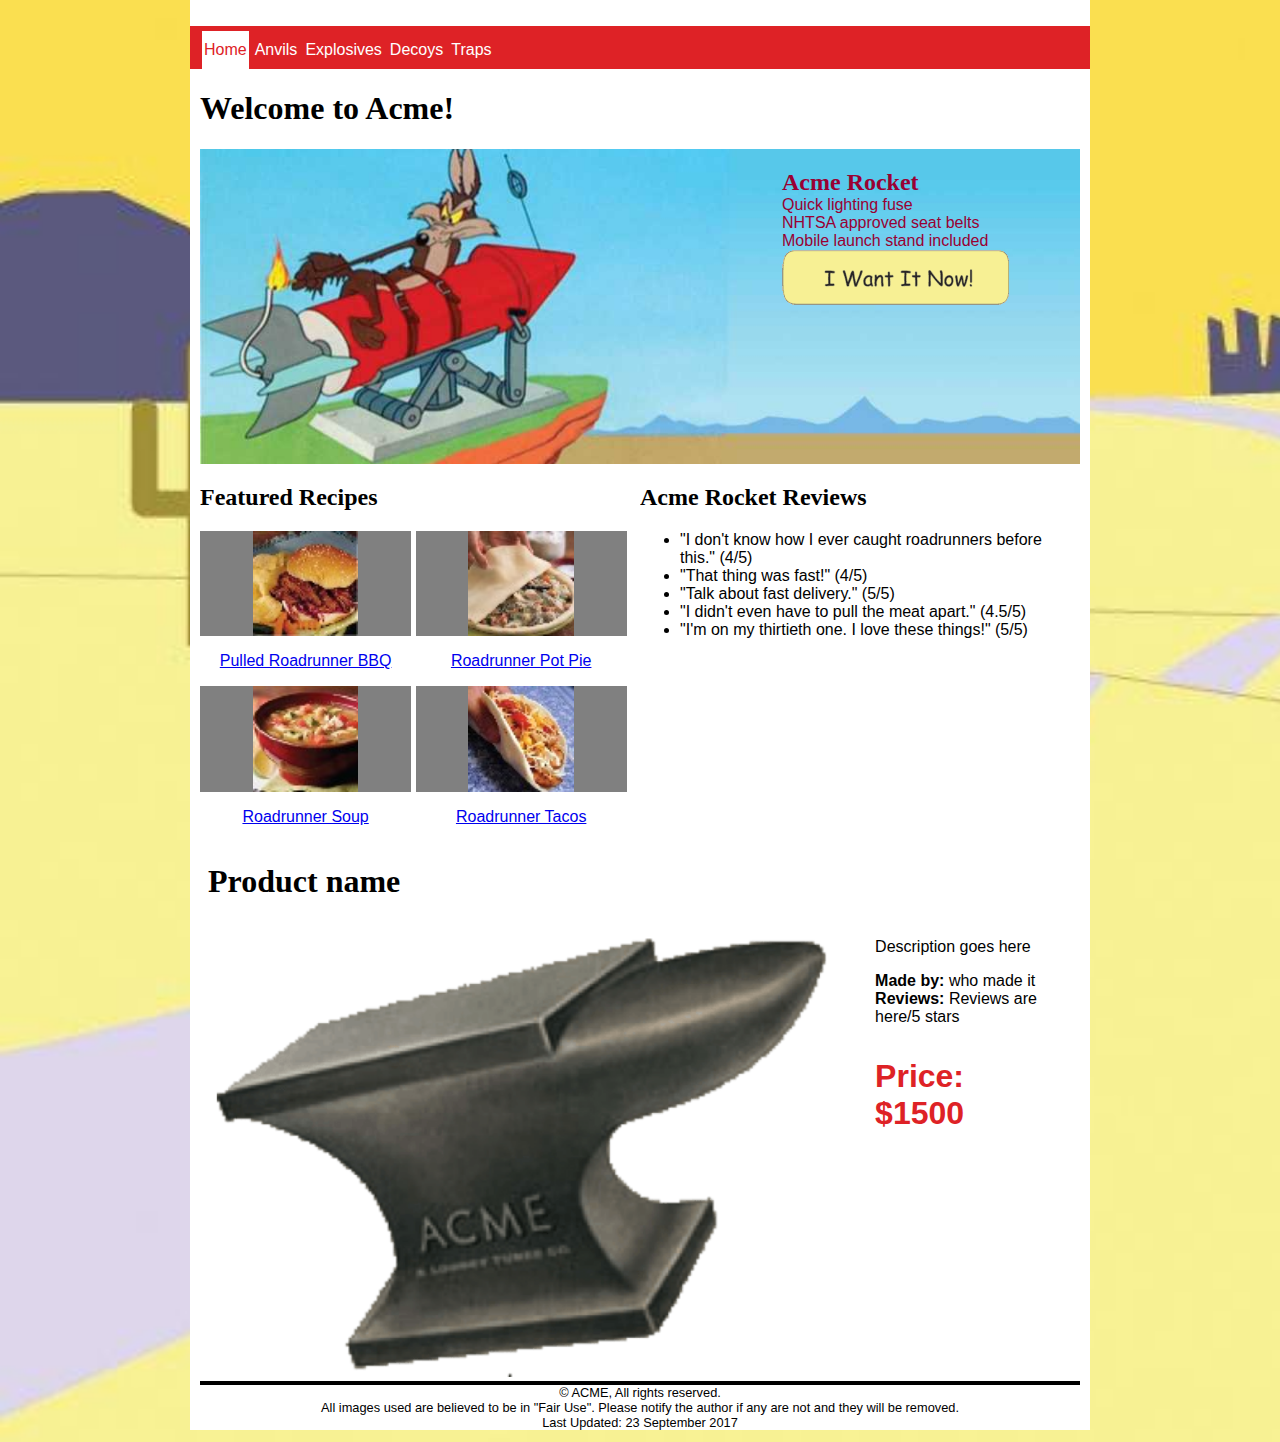
==== acme-project/index.html @ aa78071e "acme-project" ====
<!DOCTYPE HTML>
<html lang="en">
    <head>
        <meta charset="UTF-8">
        <meta name="viewport" content="width=device-width, initial-scale=1">
        <link rel="stylesheet" media="screen" href="css/style.css">
        <title>ACME Home Page</title>
    </head>
    <body class="home">
        <header>
            <nav id="page-nav">

            </nav>
        </header>
        <main id="main">
            <h1 class="font1">Welcome to Acme!</h1>
            <section class="container1 flexcontainer">
                <div class="part">

                </div>
                <div class="part part2">
                <ul class="font2">
                    <li><h2 class="font1">Acme Rocket</h2></li>
                    <li>Quick lighting fuse</li>
                    <li>NHTSA approved seat belts</li>
                    <li>Mobile launch stand included</li>
                    <li><a href="#"><img class="iwantit" id="actionbtn" alt="Add to cart button" src="images/site/iwantit.gif"></a></li>
                </ul>
                </div>
            </section>
            <section class="container3">
                <h2 class="font1">Acme Rocket Reviews</h2>
                <ul class="font2">
                    <li>"I don't know how I ever caught roadrunners before this." (4/5)</li>
                    <li>"That thing was fast!" (4/5)</li>
                    <li>"Talk about fast delivery." (5/5)</li>
                    <li>"I didn't even have to pull the meat apart." (4.5/5)</li>
                    <li>"I'm on my thirtieth one. I love these things!" (5/5)</li>
                </ul>
            </section>
            <section>
                <h2 class="font1">Featured Recipes</h2>
                <div class="flexcontainer font2">
                    <div class="container2">
                        <div class="recipes">
                            <img src="images/recipes/bbqsand.jpg" alt="Recipe of bbq">
                        </div>
                        <p><a href="#" title="BBQ recipe">Pulled Roadrunner BBQ</a></p>
                    </div>
                    <div class="container2">
                        <div class="recipes">
                            <img src="images/recipes/potpie.jpg" alt="Recipe of potpie">
                        </div>
                        <p><a href="#" title="BBQ recipe">Roadrunner Pot Pie</a></p>
                    </div>
                </div>

                <div class="flexcontainer font2">
                    <div class="container2">
                        <div class="recipes">
                            <img src="images/recipes/soup.jpg" alt="Recipe of soup">
                        </div>
                        <p><a href="#" title="BBQ recipe">Roadrunner Soup</a></p>
                    </div>
                    <div class="container2">
                        <div class="recipes">
                            <img src="images/recipes/taco.jpg" alt="Recipe of taco">
                        </div>
                        <p><a href="#" title="BBQ recipe">Roadrunner Tacos</a></p>
                    </div>
                </div>

            </section>
        </main>
        <div id="productDescription">
            <h1 class="font1" id="name">Product name</h1>
            <div class="flexcontainer2 font2">
               <div class="container4">
                   <img id="productImage" src="images/products/anvil.png" alt="Product image">
               </div>
                <div class="description">
                    <p id="description">Description goes here</p>
                    <p><b>Made by:</b> <span id="manufacturer">who made it</span><br>
                        <b>Reviews:</b> <span id="reviews">Reviews are here</span>/5 stars</p>
                    <p class="price">Price: $<span id="price">1500</span></p>
                </div>
            </div>

        </div>
        <footer>
            <p class="font2">&copy; ACME, All rights reserved.<br>
                All images used are believed to be in "Fair Use". Please notify the author if any are not and they will be removed.<br>Last Updated: 23 September 2017 </p>
        </footer>
        <script src="js/jquery-3.2.1.js"></script>
        <script src="js/functions.js"></script>
    </body>
</html>
---- acme-project/css/style.css ----
html {
    background-image: URL(../images/site/background.jpg);
    background-repeat: no-repeat;
    background-size: cover;

}

body {
   background-color: #ffffff;
}

header {
    padding-top: 10px;
}

main {
    margin-left: 10px;
    margin-right: 10px;
}

.logo {
    width: 150px;
    margin-left: 10px;
}

.myAccount {
    width: 20px;
}

.link2:link {
   float: right;
   margin-right: 10px;
   text-decoration: none;
   text-transform: capitalize;
   color: #000000;
   padding-top: 10px;
}
.capital {
    text-transform: capitalize;
}
.link2:visited {
    color: #000000;
}

.font1 {
    font-family: "Comic Sans MS", Serif;
}

.font2 {
    font-family: Arial, sans-serif;
}

nav {
    background-color: #de2226;
    width: 100%;
}

/*
.home #page-nav a[title~=home],
.anvils #page-nav a[title~=anvils],
.explosives #page-nav a[title~=explosives],
.decoys #page-nav a[title~=decoys],
.traps #page-nav a[title~=traps]{
 z-index: 1;
 color: #DE2226;
 background-color: #fff;
}
*/

nav ul {
    margin-left: -30px;
    padding-top: 15px;
    padding-bottom: 10px;
    white-space: nowrap;
}

nav ul li {
    display: inline;
    padding: 10px 2px 12px 2px;
}

nav ul li a:link {
    color:#ffffff;
    text-decoration: none;
    padding: 10px 2px 12px 2px;
    font-family: Arial, sans-serif;
}

nav ul li a:visited {
    color:#ffffff;
}

nav ul li a:active {
    color:#de2226;
    background-color: #ffffff;
}

.active {
    z-index: 1;
    color: #DE2226;
    background-color: #fff;
}

.activeLink:link {
    color: #de2226;
    background-color: #fff;
}

.activeLink:visited {
    color: #de2226;
}

footer {
    border-top: #000000 4px solid;
    margin-left: 10px;
    margin-right: 10px;
}

footer p {
    text-align: center;
    margin-top:0;
}

h1 {
    font-size: 2em;
}

.flexcontainer {
   display: -webkit-flex;
   display: flex;
   -webkit-flex-direction: row;
   flex-direction: row;
}

.container1 {
    background-image: URL('../images/site/feature.jpg');
    background-position: center;
    background-size: cover;
    background-repeat: no-repeat;

}

.part {
    width: 50%;
    color: #990033;
}

.part2 {
    background-color: rgba(255, 255, 255, 0.5);
}

.part h2 {
    margin-bottom: 0;
}

.part ul {
    list-style: none;
    margin-bottom: 20%;
    margin-left: -30px;
}

.iwantit {
    max-width: 95%;
}

.container2 {
    width: 48%;
    margin-right: 1%;
}


.container4 img {
    width: 100%;
}
.recipes {
    background-color: #808080;
}

.recipes img {
    display: block;
    margin: auto;
    width: 50%;
}

.container2 p {
    text-align: center;
}

footer p {
    font-size: 0.8em;
}

.hide {
    display: none;
}
.display {
    display: block;
}
.price {
    font-size: 2em;
    font-weight: bold;
    color: #de2226;
}
@media screen and (min-width: 800px ) {


.container1 {
    background-image: URL('../images/site/feature.jpg');
    background-size: cover;
    background-repeat: no-repeat;
    height: 35vh;
}

.part {
    width: 65%;

}

.part2 {
    width: 35%;
    background-color: rgba(275, 275, 275, 0);
}
section {
    overflow: auto;

}
.container3 {
    float: right;
    width: 50%;
}
.container4 {
    width: 100%;
    margin-right: 4%;
}
    .description {
      margin-right: 4%;
    }
    #productDescription{
        margin-left: 2%;
    }
    .flexcontainer2 {
        display: -webkit-flex;
        display: flex;
        -webkit-flex-direction: row;
        flex-direction: row;
    }

}

@media screen and (min-width: 900px ) {

    body {
        max-width: 900px;
        margin: 0 auto;
    }

}
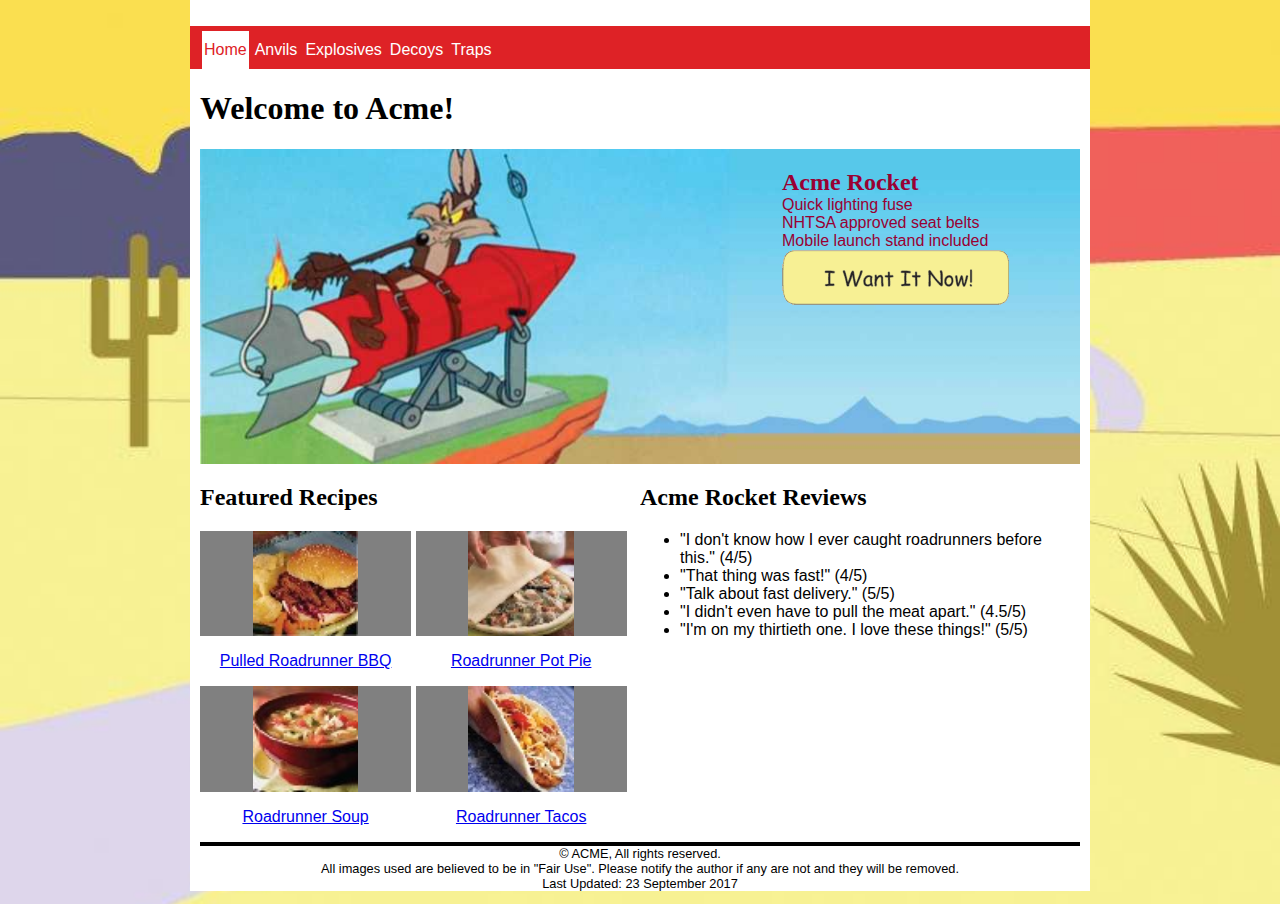
==== commit 2257b58c: "Final Acme Changes" ====
--- a/acme-project/index.html
+++ b/acme-project/index.html
@@ -9,7 +9,7 @@
     <body class="home">
         <header>
             <nav id="page-nav">
-
+                <noscript>JavaScript must be enabled to use this site</noscript>
             </nav>
         </header>
         <main id="main">
@@ -72,7 +72,7 @@
 
             </section>
         </main>
-        <div id="productDescription">
+        <div id="productDescription" class="hide">
             <h1 class="font1" id="name">Product name</h1>
             <div class="flexcontainer2 font2">
                <div class="container4">
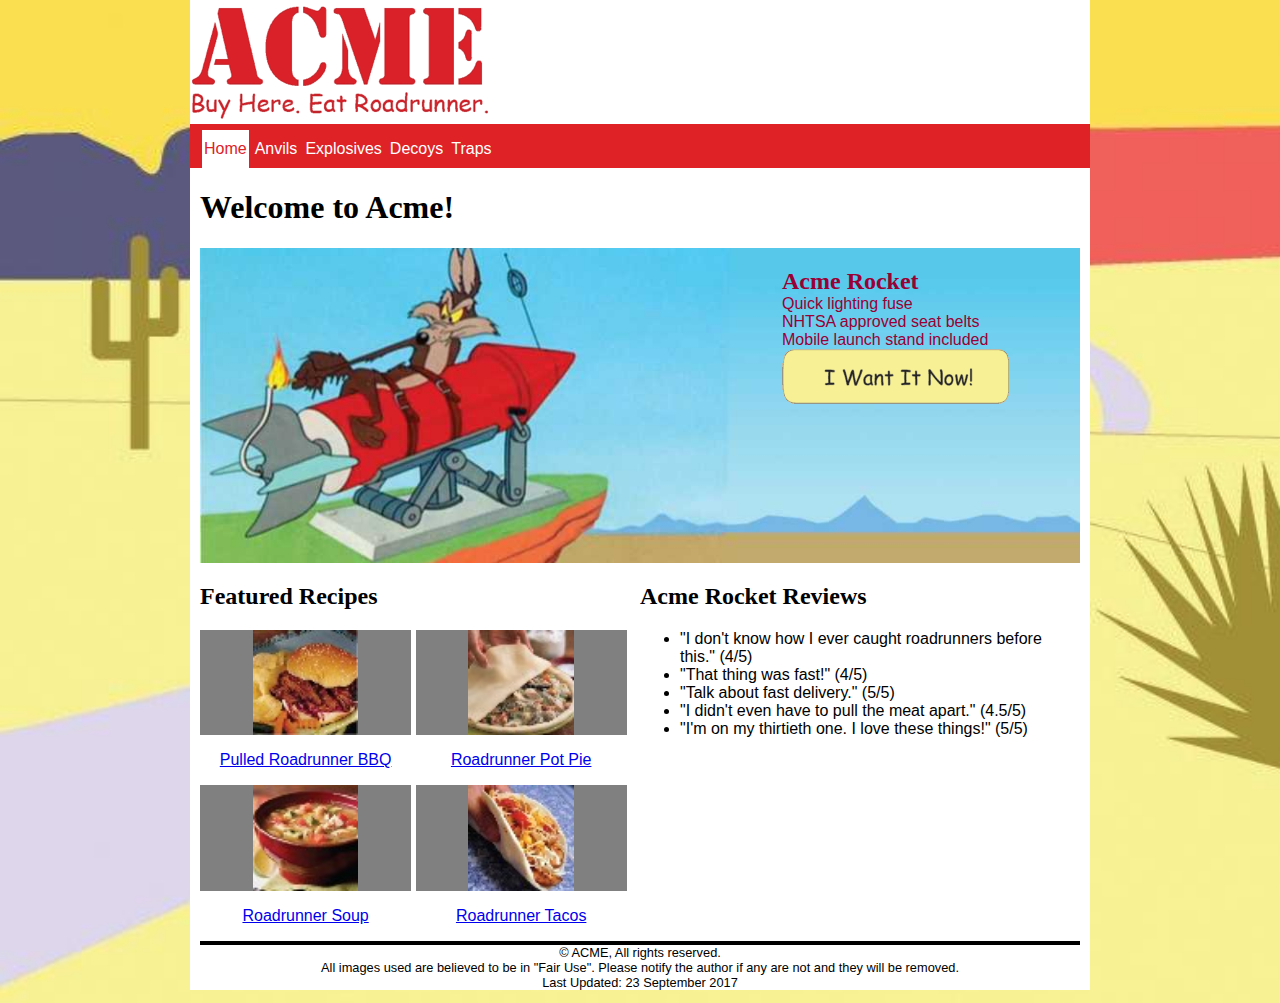
==== commit e2db28fd: "changes" ====
--- a/acme-project/index.html
+++ b/acme-project/index.html
@@ -8,6 +8,9 @@
     </head>
     <body class="home">
         <header>
+           <div class="logo">
+               <img src="images/site/logo.png" alt="Acme Logo">
+            </div>
             <nav id="page-nav">
                 <noscript>JavaScript must be enabled to use this site</noscript>
             </nav>
@@ -91,7 +94,6 @@
             <p class="font2">&copy; ACME, All rights reserved.<br>
                 All images used are believed to be in "Fair Use". Please notify the author if any are not and they will be removed.<br>Last Updated: 23 September 2017 </p>
         </footer>
-        <script src="js/jquery-3.2.1.js"></script>
         <script src="js/functions.js"></script>
     </body>
 </html>
--- a/acme-project/css/style.css
+++ b/acme-project/css/style.css
@@ -9,9 +9,7 @@
    background-color: #ffffff;
 }
 
-header {
-    padding-top: 10px;
-}
+
 
 main {
     margin-left: 10px;
@@ -50,9 +48,15 @@
     font-family: Arial, sans-serif;
 }
 
-nav {
+header {
     background-color: #de2226;
     width: 100%;
+}
+
+.logo {
+    width: 100%;
+    background-color: white;
+    margin-left: 0;
 }
 
 /*
@@ -66,10 +70,11 @@
  background-color: #fff;
 }
 */
-
+nav {
+    width: 300px;
+}
 nav ul {
     margin-left: -30px;
-    padding-top: 15px;
     padding-bottom: 10px;
     white-space: nowrap;
 }
@@ -86,6 +91,10 @@
     font-family: Arial, sans-serif;
 }
 
+#nav {
+    width: 300px;
+}
+
 nav ul li a:visited {
     color:#ffffff;
 }
